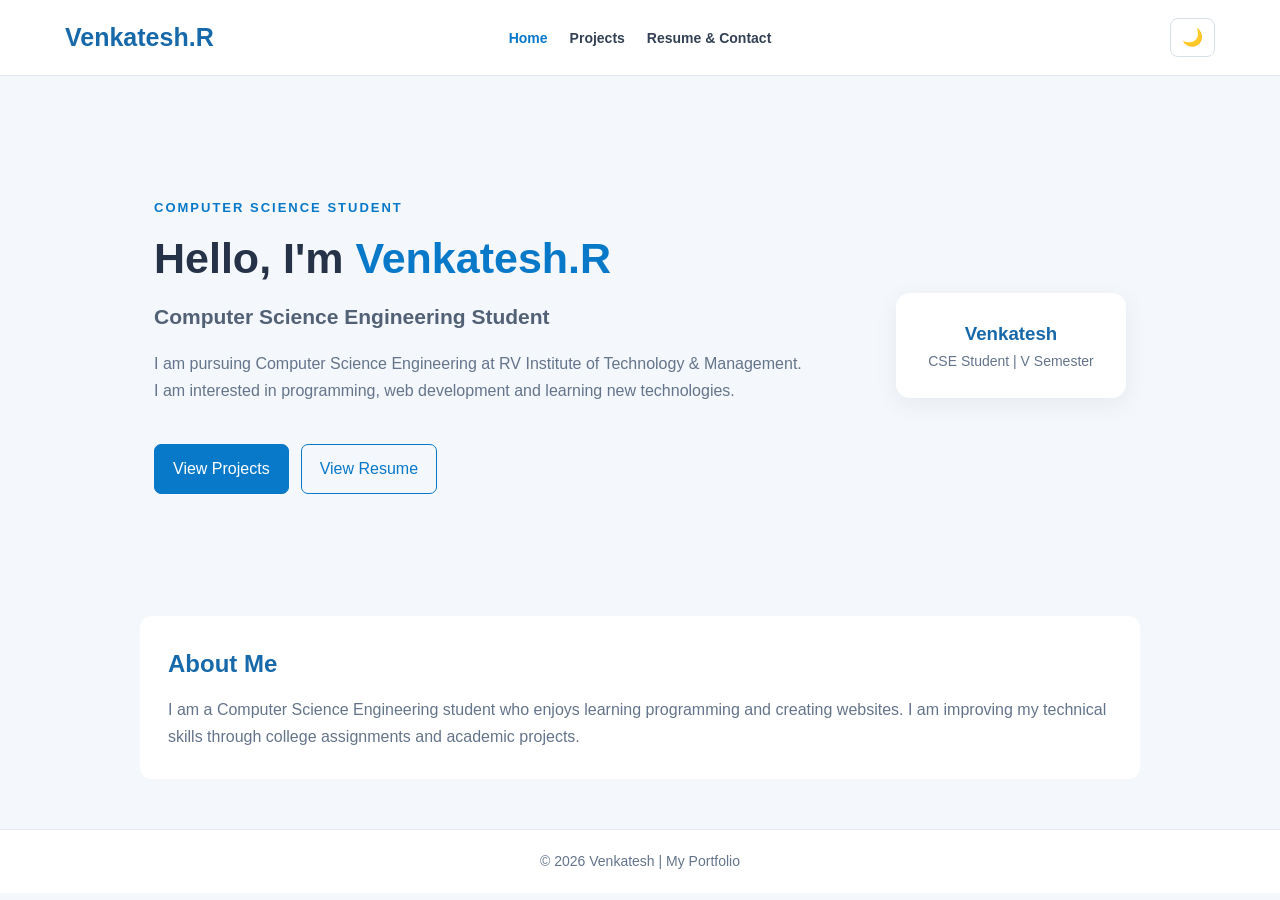
==== index.html @ 55d4e9d5 "Add files via upload" ====
<!DOCTYPE html>
<html lang="en">
<head>
    <meta charset="UTF-8">
    <meta name="viewport" content="width=device-width, initial-scale=1.0">
    <title>Venkatesh.R | Home</title>
    <link rel="stylesheet" href="style.css">
</head>
<body>

<header>
    <nav>
        <h2 class="logo">Venkatesh.R</h2>

        <ul class="nav-links">
            <li><a class="active" href="index.html">Home</a></li>
            <li><a href="projects.html">Projects</a></li>
            <li><a href="contact.html">Resume & Contact</a></li>
        </ul>

        <button id="themeBtn" aria-label="Toggle dark mode">🌙</button>
    </nav>
</header>

<main>
    <section class="hero">
        <div class="hero-text">
            <p class="tag">COMPUTER SCIENCE STUDENT</p>

            <h1>Hello, I'm <span>Venkatesh.R</span></h1>

            <h2>Computer Science Engineering Student</h2>

            <p>
                I am pursuing Computer Science Engineering at
                RV Institute of Technology & Management.
                I am interested in programming, web development
                and learning new technologies.
            </p>

            <div class="buttons">
                <a href="projects.html" class="btn">View Projects</a>
                <a href="contact.html" class="btn outline">View Resume</a>
            </div>
        </div>

        <div class="profile-box">
            <img src="profile.jpg"
                 alt="Venkatesh profile photo"
                 onerror="this.style.display='none'">

            <h3>Venkatesh</h3>
            <p>CSE Student | V Semester</p>
        </div>
    </section>

    <section class="about">
        <h2>About Me</h2>

        <p>
            I am a Computer Science Engineering student who enjoys
            learning programming and creating websites. I am improving
            my technical skills through college assignments and
            academic projects.
        </p>
    </section>
</main>

<footer>
    <p>&copy; 2026 Venkatesh | My Portfolio</p>
</footer>

<script src="script.js"></script>
</body>
</html>
---- style.css ----
/* General settings */

* {
    margin: 0;
    padding: 0;
    box-sizing: border-box;
}

html {
    scroll-behavior: smooth;
}

body {
    font-family: Arial, Helvetica, sans-serif;
    background: #f4f7fb;
    color: #263247;
    line-height: 1.7;
}

/* Navigation */

header {
    background: white;
    border-bottom: 1px solid #e5eaf2;
    padding: 16px 5%;
}

nav {
    max-width: 1150px;
    margin: auto;
    display: grid;
    grid-template-columns: 1fr auto 1fr;
    align-items: center;
    gap: 15px;
}

.logo {
    color: #1769aa;
    font-size: 25px;
    justify-self: start;
}

.nav-links {
    display: flex;
    justify-content: center;
    align-items: center;
    flex-wrap: wrap;
    gap: 22px;
    list-style: none;
}

.nav-links a {
    text-decoration: none;
    color: #344054;
    font-size: 14px;
    font-weight: bold;
}

.nav-links a:hover,
.nav-links a.active {
    color: #0878c9;
}

#themeBtn {
    justify-self: end;
    padding: 8px 11px;
    border: 1px solid #d7e0ea;
    border-radius: 8px;
    background: white;
    cursor: pointer;
    font-size: 17px;
}

/* Home page */

.hero {
    max-width: 1100px;
    min-height: 470px;
    margin: 35px auto;
    padding: 45px 5%;
    display: flex;
    justify-content: space-between;
    align-items: center;
    gap: 40px;
}

.hero-text {
    max-width: 650px;
}

.tag {
    color: #0878c9;
    font-size: 13px;
    font-weight: bold;
    letter-spacing: 2px;
    margin-bottom: 12px;
}

.hero h1 {
    font-size: 43px;
    line-height: 1.3;
    margin-bottom: 12px;
}

.hero h1 span {
    color: #0878c9;
}

.hero h2 {
    font-size: 21px;
    color: #526176;
    margin-bottom: 15px;
}

.hero-text > p:not(.tag) {
    color: #64748b;
}

.profile-box {
    background: white;
    padding: 25px;
    text-align: center;
    border-radius: 14px;
    min-width: 230px;
    box-shadow: 0 6px 25px #1e293b10;
}

.profile-box img {
    width: 145px;
    height: 145px;
    object-fit: cover;
    border-radius: 50%;
    margin-bottom: 12px;
    border: 4px solid #dbeafe;
}

.profile-box h3 {
    color: #1769aa;
}

.profile-box p {
    color: #64748b;
    font-size: 14px;
}

.buttons {
    display: flex;
    flex-wrap: wrap;
    gap: 12px;
    margin-top: 25px;
}

.btn {
    display: inline-block;
    background: #0878c9;
    color: white;
    text-decoration: none;
    padding: 10px 18px;
    border-radius: 7px;
    border: 1px solid #0878c9;
    cursor: pointer;
    margin-top: 15px;
}

.btn:hover {
    background: #075b98;
}

.btn.outline {
    background: transparent;
    color: #0878c9;
}

.about {
    max-width: 1000px;
    margin: 35px auto;
    padding: 28px;
    background: white;
    border-radius: 12px;
}

.about h2 {
    color: #1769aa;
    margin-bottom: 12px;
}

.about p {
    color: #64748b;
}

/* General pages */

.container {
    max-width: 1000px;
    width: 92%;
    margin: 35px auto;
}

.page-heading {
    text-align: center;
    padding: 35px 0;
}

.page-heading h1 {
    font-size: 35px;
    margin-bottom: 8px;
}

.page-heading > p:last-child {
    color: #64748b;
}

/* Skills and project sections */

.section-title {
    text-align: center;
    color: #1769aa;
    margin: 25px 0;
}

.grid {
    display: grid;
    grid-template-columns: repeat(2, minmax(0, 1fr));
    gap: 20px;
    margin-bottom: 35px;
}

.card {
    background: white;
    padding: 25px;
    border: 1px solid #e5eaf2;
    border-radius: 12px;
    margin-bottom: 22px;
    box-shadow: 0 4px 18px #1e293b08;
}

.card h2 {
    color: #1769aa;
    margin-bottom: 18px;
    font-size: 22px;
}

.card h3 {
    color: #1769aa;
    margin-bottom: 8px;
}

.card p {
    color: #64748b;
}

.project-card {
    min-height: 190px;
}

.number {
    display: inline-block;
    color: #0878c9;
    background: #e5f3ff;
    border-radius: 6px;
    padding: 2px 9px;
    margin-bottom: 12px;
    font-weight: bold;
}

.tech {
    margin-top: 12px;
    font-size: 13px;
    font-weight: bold;
}

/* Resume page - centered layout */

.resume-card {
    max-width: 800px;
    margin: 0 auto 25px;
    text-align: center;
}

.resume-card h2 {
    text-align: center;
    border-bottom: 2px solid #0878c9;
    padding-bottom: 10px;
}

.education-item {
    padding: 15px 0;
    text-align: center;
}

.education-item + .education-item {
    border-top: 1px solid #e5eaf2;
}

.resume-skills {
    display: flex;
    flex-wrap: wrap;
    justify-content: center;
    gap: 12px;
    list-style: none;
}

.resume-skills li {
    background: #e5f3ff;
    color: #075b98;
    border-radius: 20px;
    padding: 7px 15px;
    font-size: 14px;
    font-weight: bold;
}

/* Personal details */

.details {
    max-width: 550px;
    margin: 0 auto;
    text-align: left;
}

.details p {
    padding: 8px 0;
    border-bottom: 1px solid #edf0f5;
    overflow-wrap: anywhere;
}

.details a {
    color: #0878c9;
}

.signature {
    margin-top: 18px;
    font-weight: bold;
}

/* Contact section */

.contact-section {
    text-align: center;
}

.contact-section > p {
    margin-bottom: 15px;
}

.email-btn {
    display: inline-block;
    margin: 22px auto 0;
}

/* Footer */

footer {
    background: white;
    border-top: 1px solid #e5eaf2;
    color: #64748b;
    text-align: center;
    padding: 20px;
    margin-top: 50px;
    font-size: 14px;
}

/* Dark mode */

body.dark-mode {
    background: #111827;
    color: #e5e7eb;
}

.dark-mode header,
.dark-mode footer,
.dark-mode .about,
.dark-mode .card,
.dark-mode .profile-box {
    background: #1f2937;
    border-color: #374151;
}

.dark-mode .nav-links a {
    color: #e5e7eb;
}

.dark-mode .nav-links a:hover,
.dark-mode .nav-links a.active {
    color: #7dd3fc;
}

.dark-mode #themeBtn {
    background: #374151;
    color: white;
    border-color: #4b5563;
}

.dark-mode .hero h2 {
    color: #cbd5e1;
}

.dark-mode .hero-text > p:not(.tag),
.dark-mode .about p,
.dark-mode .card p,
.dark-mode .profile-box p,
.dark-mode .page-heading > p:last-child {
    color: #cbd5e1;
}

.dark-mode .education-item + .education-item,
.dark-mode .details p {
    border-color: #374151;
}

.dark-mode .details a {
    color: #7dd3fc;
}

.dark-mode .resume-skills li {
    background: #334155;
    color: #bae6fd;
}

.dark-mode .btn.outline {
    color: #7dd3fc;
}

/* Mobile layout */

@media (max-width: 760px) {
    nav {
        grid-template-columns: 1fr auto;
        gap: 15px;
    }

    .logo {
        font-size: 23px;
    }

    .nav-links {
        grid-column: 1 / -1;
        grid-row: 2;
        gap: 12px 18px;
    }

    #themeBtn {
        grid-column: 2;
        grid-row: 1;
    }

    .hero {
        flex-direction: column;
        text-align: center;
        padding: 35px 22px;
        gap: 30px;
    }

    .hero h1 {
        font-size: 34px;
    }

    .hero h2 {
        font-size: 19px;
    }

    .buttons {
        justify-content: center;
    }

    .profile-box {
        width: 100%;
        max-width: 300px;
    }

    .grid {
        grid-template-columns: 1fr;
    }

    .page-heading h1 {
        font-size: 29px;
    }

    .about {
        margin: 25px 15px;
    }

    .resume-card {
        padding: 20px;
    }
}
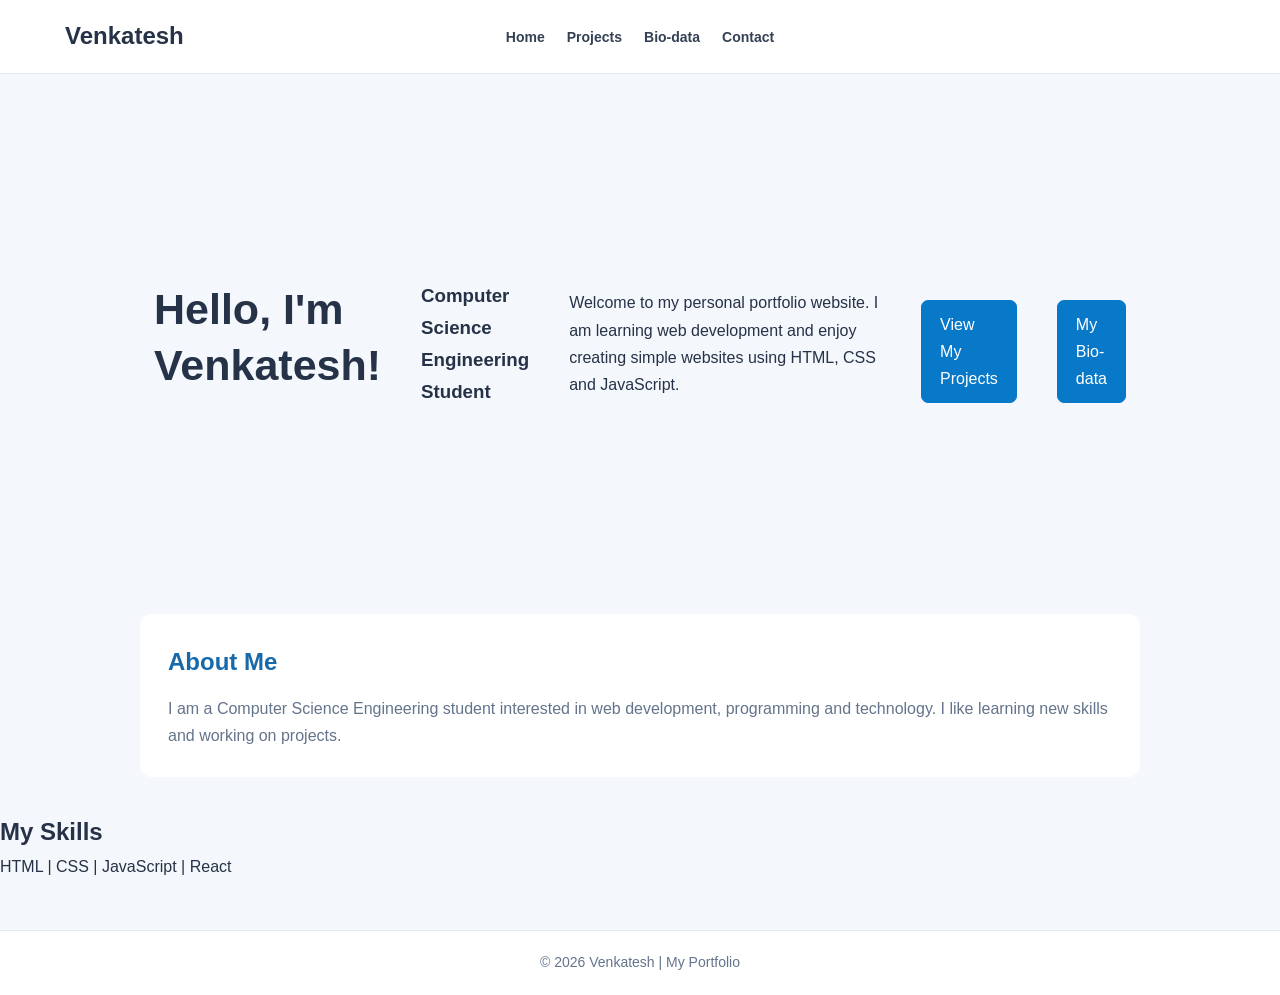
==== commit 5eec0d08: "Update index.html" ====
--- a/index.html
+++ b/index.html
@@ -1,76 +1,58 @@
-
 <!DOCTYPE html>
 <html lang="en">
 <head>
     <meta charset="UTF-8">
     <meta name="viewport" content="width=device-width, initial-scale=1.0">
-    <title>Venkatesh.R | Home</title>
+    <title>Venkatesh - My Portfolio</title>
     <link rel="stylesheet" href="style.css">
 </head>
 <body>
 
-<header>
-    <nav>
-        <h2 class="logo">Venkatesh.R</h2>
+    <header>
+        <nav>
+            <h2>Venkatesh</h2>
 
-        <ul class="nav-links">
-            <li><a class="active" href="index.html">Home</a></li>
-            <li><a href="projects.html">Projects</a></li>
-            <li><a href="contact.html">Resume & Contact</a></li>
-        </ul>
+            <ul class="nav-links">
+                <li><a href="index.html">Home</a></li>
+                <li><a href="projects.html">Projects</a></li>
+                <li><a href="biodata.html">Bio-data</a></li>
+                <li><a href="contact.html">Contact</a></li>
+            </ul>
+        </nav>
+    </header>
 
-        <button id="themeBtn" aria-label="Toggle dark mode">🌙</button>
-    </nav>
-</header>
+    <section class="hero">
+        <h1>Hello, I'm Venkatesh!</h1>
+        <h3>Computer Science Engineering Student</h3>
 
-<main>
-    <section class="hero">
-        <div class="hero-text">
-            <p class="tag">COMPUTER SCIENCE STUDENT</p>
+        <p>
+            Welcome to my personal portfolio website.
+            I am learning web development and enjoy creating
+            simple websites using HTML, CSS and JavaScript.
+        </p>
 
-            <h1>Hello, I'm <span>Venkatesh.R</span></h1>
-
-            <h2>Computer Science Engineering Student</h2>
-
-            <p>
-                I am pursuing Computer Science Engineering at
-                RV Institute of Technology & Management.
-                I am interested in programming, web development
-                and learning new technologies.
-            </p>
-
-            <div class="buttons">
-                <a href="projects.html" class="btn">View Projects</a>
-                <a href="contact.html" class="btn outline">View Resume</a>
-            </div>
-        </div>
-
-        <div class="profile-box">
-            <img src="profile.jpg"
-                 alt="Venkatesh profile photo"
-                 onerror="this.style.display='none'">
-
-            <h3>Venkatesh</h3>
-            <p>CSE Student | V Semester</p>
-        </div>
+        <a href="projects.html" class="btn">View My Projects</a>
+        <a href="biodata.html" class="btn">My Bio-data</a>
     </section>
 
     <section class="about">
         <h2>About Me</h2>
-
         <p>
-            I am a Computer Science Engineering student who enjoys
-            learning programming and creating websites. I am improving
-            my technical skills through college assignments and
-            academic projects.
+            I am a Computer Science Engineering student interested
+            in web development, programming and technology.
+            I like learning new skills and working on projects.
         </p>
     </section>
-</main>
 
-<footer>
-    <p>&copy; 2026 Venkatesh | My Portfolio</p>
-</footer>
+    <section class="skills">
+        <h2>My Skills</h2>
+        <p>HTML | CSS | JavaScript | React</p>
+    </section>
 
-<script src="script.js"></script>
+    <footer>
+        <p>© 2026 Venkatesh | My Portfolio</p>
+    </footer>
+
+    <script src="script.js"></script>
 </body>
 </html>
--- a/style.css
+++ b/style.css
@@ -484,3 +484,6 @@
         padding: 20px;
     }
 }
+20px;
+    }
+}
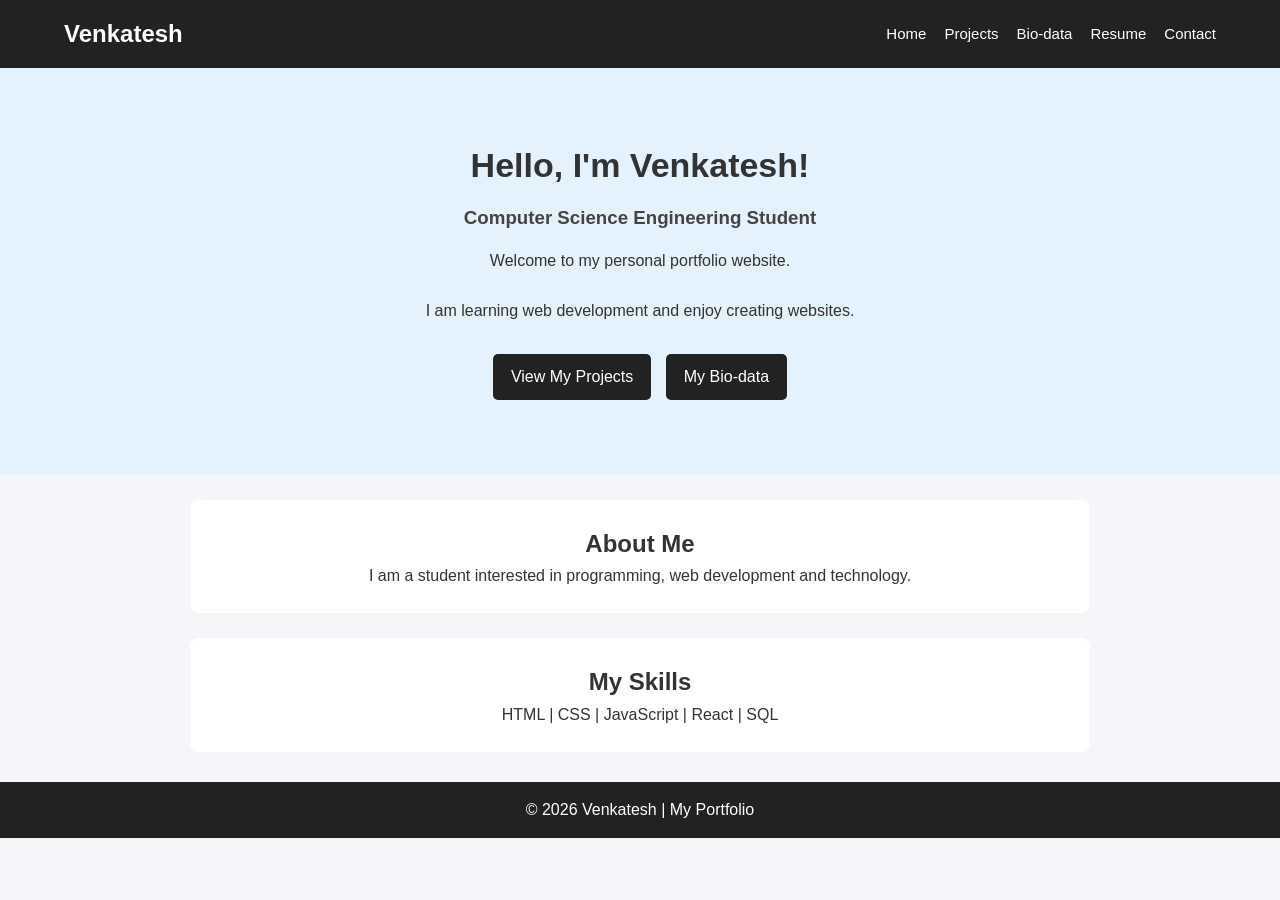
==== commit 582caf4f: "Update index.html" ====
--- a/index.html
+++ b/index.html
@@ -3,56 +3,47 @@
 <head>
     <meta charset="UTF-8">
     <meta name="viewport" content="width=device-width, initial-scale=1.0">
-    <title>Venkatesh - My Portfolio</title>
+    <title>Venkatesh - Portfolio</title>
     <link rel="stylesheet" href="style.css">
 </head>
 <body>
 
-    <header>
-        <nav>
-            <h2>Venkatesh</h2>
+<header>
+    <nav>
+        <h2>Venkatesh</h2>
+        <ul class="nav-links">
+            <li><a href="index.html">Home</a></li>
+            <li><a href="projects.html">Projects</a></li>
+            <li><a href="biodata.html">Bio-data</a></li>
+            <li><a href="resume.html">Resume</a></li>
+            <li><a href="contact.html">Contact</a></li>
+        </ul>
+    </nav>
+</header>
 
-            <ul class="nav-links">
-                <li><a href="index.html">Home</a></li>
-                <li><a href="projects.html">Projects</a></li>
-                <li><a href="biodata.html">Bio-data</a></li>
-                <li><a href="contact.html">Contact</a></li>
-            </ul>
-        </nav>
-    </header>
+<section class="hero">
+    <h1>Hello, I'm Venkatesh!</h1>
+    <h3>Computer Science Engineering Student</h3>
+    <p>Welcome to my personal portfolio website.</p>
+    <p>I am learning web development and enjoy creating websites.</p>
+    <a href="projects.html" class="btn">View My Projects</a>
+    <a href="biodata.html" class="btn">My Bio-data</a>
+</section>
 
-    <section class="hero">
-        <h1>Hello, I'm Venkatesh!</h1>
-        <h3>Computer Science Engineering Student</h3>
+<section class="about">
+    <h2>About Me</h2>
+    <p>I am a student interested in programming, web development and technology.</p>
+</section>
 
-        <p>
-            Welcome to my personal portfolio website.
-            I am learning web development and enjoy creating
-            simple websites using HTML, CSS and JavaScript.
-        </p>
+<section class="skills">
+    <h2>My Skills</h2>
+    <p>HTML | CSS | JavaScript | React | SQL</p>
+</section>
 
-        <a href="projects.html" class="btn">View My Projects</a>
-        <a href="biodata.html" class="btn">My Bio-data</a>
-    </section>
+<footer>
+    <p>© 2026 Venkatesh | My Portfolio</p>
+</footer>
 
-    <section class="about">
-        <h2>About Me</h2>
-        <p>
-            I am a Computer Science Engineering student interested
-            in web development, programming and technology.
-            I like learning new skills and working on projects.
-        </p>
-    </section>
-
-    <section class="skills">
-        <h2>My Skills</h2>
-        <p>HTML | CSS | JavaScript | React</p>
-    </section>
-
-    <footer>
-        <p>© 2026 Venkatesh | My Portfolio</p>
-    </footer>
-
-    <script src="script.js"></script>
+<script src="script.js"></script>
 </body>
 </html>
--- a/style.css
+++ b/style.css
@@ -1,489 +1,230 @@
-
-/* General settings */
-
+/* Common Styles */
 * {
     margin: 0;
     padding: 0;
     box-sizing: border-box;
 }
 
-html {
-    scroll-behavior: smooth;
-}
-
 body {
-    font-family: Arial, Helvetica, sans-serif;
-    background: #f4f7fb;
-    color: #263247;
-    line-height: 1.7;
-}
-
-/* Navigation */
+    font-family: Arial, sans-serif;
+    background-color: #f4f6f9;
+    color: #333;
+    line-height: 1.6;
+}
 
 header {
-    background: white;
-    border-bottom: 1px solid #e5eaf2;
-    padding: 16px 5%;
+    background-color: #222;
+    color: white;
+    padding: 15px 5%;
 }
 
 nav {
-    max-width: 1150px;
-    margin: auto;
-    display: grid;
-    grid-template-columns: 1fr auto 1fr;
-    align-items: center;
-    gap: 15px;
-}
-
-.logo {
-    color: #1769aa;
-    font-size: 25px;
-    justify-self: start;
-}
-
-.nav-links {
-    display: flex;
-    justify-content: center;
-    align-items: center;
-    flex-wrap: wrap;
-    gap: 22px;
-    list-style: none;
-}
-
-.nav-links a {
-    text-decoration: none;
-    color: #344054;
-    font-size: 14px;
-    font-weight: bold;
-}
-
-.nav-links a:hover,
-.nav-links a.active {
-    color: #0878c9;
-}
-
-#themeBtn {
-    justify-self: end;
-    padding: 8px 11px;
-    border: 1px solid #d7e0ea;
-    border-radius: 8px;
-    background: white;
-    cursor: pointer;
-    font-size: 17px;
-}
-
-/* Home page */
-
-.hero {
-    max-width: 1100px;
-    min-height: 470px;
-    margin: 35px auto;
-    padding: 45px 5%;
     display: flex;
     justify-content: space-between;
     align-items: center;
-    gap: 40px;
-}
-
-.hero-text {
-    max-width: 650px;
-}
-
-.tag {
-    color: #0878c9;
-    font-size: 13px;
-    font-weight: bold;
-    letter-spacing: 2px;
-    margin-bottom: 12px;
-}
-
-.hero h1 {
-    font-size: 43px;
-    line-height: 1.3;
-    margin-bottom: 12px;
-}
-
-.hero h1 span {
-    color: #0878c9;
-}
-
-.hero h2 {
-    font-size: 21px;
-    color: #526176;
-    margin-bottom: 15px;
-}
-
-.hero-text > p:not(.tag) {
-    color: #64748b;
-}
-
-.profile-box {
-    background: white;
-    padding: 25px;
-    text-align: center;
-    border-radius: 14px;
-    min-width: 230px;
-    box-shadow: 0 6px 25px #1e293b10;
-}
-
-.profile-box img {
-    width: 145px;
-    height: 145px;
-    object-fit: cover;
-    border-radius: 50%;
-    margin-bottom: 12px;
-    border: 4px solid #dbeafe;
-}
-
-.profile-box h3 {
-    color: #1769aa;
-}
-
-.profile-box p {
-    color: #64748b;
-    font-size: 14px;
-}
-
-.buttons {
+    flex-wrap: wrap;
+    gap: 15px;
+}
+
+nav h2 {
+    font-size: 24px;
+}
+
+.nav-links {
     display: flex;
     flex-wrap: wrap;
-    gap: 12px;
-    margin-top: 25px;
+    gap: 18px;
+    list-style: none;
+}
+
+.nav-links a {
+    color: white;
+    text-decoration: none;
+    font-size: 15px;
+}
+
+.nav-links a:hover {
+    color: #61dafb;
+}
+
+/* Home Page */
+.hero {
+    text-align: center;
+    padding: 70px 20px;
+    background-color: #e3f2fd;
+}
+
+.hero h1 {
+    font-size: 34px;
+    margin-bottom: 10px;
+}
+
+.hero h3 {
+    margin-bottom: 15px;
+    color: #444;
+}
+
+.hero p {
+    max-width: 600px;
+    margin: 15px auto 25px;
 }
 
 .btn {
     display: inline-block;
-    background: #0878c9;
-    color: white;
+    background-color: #222;
+    color: white;
+    padding: 10px 18px;
+    margin: 5px;
+    border-radius: 5px;
     text-decoration: none;
-    padding: 10px 18px;
-    border-radius: 7px;
-    border: 1px solid #0878c9;
-    cursor: pointer;
-    margin-top: 15px;
 }
 
 .btn:hover {
-    background: #075b98;
-}
-
-.btn.outline {
-    background: transparent;
-    color: #0878c9;
-}
-
-.about {
-    max-width: 1000px;
+    background-color: #444;
+}
+
+.about,
+.skills {
+    max-width: 900px;
+    margin: 25px auto;
+    padding: 25px;
+    text-align: center;
+    background-color: white;
+    border-radius: 8px;
+}
+
+/* Projects Page */
+.projects {
+    max-width: 900px;
     margin: 35px auto;
-    padding: 28px;
+    padding: 20px;
+    text-align: center;
+}
+
+.projects h1 {
+    margin-bottom: 25px;
+}
+
+.project-card {
+    background-color: white;
+    padding: 22px;
+    margin: 18px 0;
+    border-radius: 8px;
+    box-shadow: 0 2px 8px rgba(0, 0, 0, 0.08);
+    text-align: left;
+}
+
+.project-card h2 {
+    margin-bottom: 8px;
+}
+
+/* Contact Page */
+.contact {
+    max-width: 700px;
+    margin: 35px auto;
+    padding: 20px;
+    text-align: center;
+}
+
+.contact h1 {
+    margin-bottom: 10px;
+}
+
+.contact-card {
+    background-color: white;
+    padding: 25px;
+    margin-top: 20px;
+    border-radius: 8px;
+    text-align: left;
+    overflow-wrap: anywhere;
+}
+
+.contact-card h3 {
+    margin-top: 12px;
+}
+
+/* Bio-data Page */
+.biodata-card {
+    max-width: 700px;
+    margin: 30px auto;
+    padding: 25px;
     background: white;
-    border-radius: 12px;
-}
-
-.about h2 {
-    color: #1769aa;
-    margin-bottom: 12px;
-}
-
-.about p {
-    color: #64748b;
-}
-
-/* General pages */
-
-.container {
-    max-width: 1000px;
-    width: 92%;
-    margin: 35px auto;
-}
-
-.page-heading {
-    text-align: center;
-    padding: 35px 0;
-}
-
-.page-heading h1 {
-    font-size: 35px;
-    margin-bottom: 8px;
-}
-
-.page-heading > p:last-child {
-    color: #64748b;
-}
-
-/* Skills and project sections */
-
-.section-title {
-    text-align: center;
-    color: #1769aa;
-    margin: 25px 0;
-}
-
-.grid {
-    display: grid;
-    grid-template-columns: repeat(2, minmax(0, 1fr));
-    gap: 20px;
-    margin-bottom: 35px;
-}
-
-.card {
-    background: white;
-    padding: 25px;
-    border: 1px solid #e5eaf2;
-    border-radius: 12px;
-    margin-bottom: 22px;
-    box-shadow: 0 4px 18px #1e293b08;
-}
-
-.card h2 {
-    color: #1769aa;
-    margin-bottom: 18px;
-    font-size: 22px;
-}
-
-.card h3 {
-    color: #1769aa;
-    margin-bottom: 8px;
-}
-
-.card p {
-    color: #64748b;
-}
-
-.project-card {
-    min-height: 190px;
-}
-
-.number {
-    display: inline-block;
-    color: #0878c9;
-    background: #e5f3ff;
-    border-radius: 6px;
-    padding: 2px 9px;
-    margin-bottom: 12px;
+    border-radius: 10px;
+    box-shadow: 0 2px 10px rgba(0, 0, 0, 0.1);
+}
+
+.biodata-profile {
+    text-align: center;
+    margin-bottom: 20px;
+}
+
+.biodata-table {
+    width: 100%;
+    border-collapse: collapse;
+}
+
+.biodata-table td {
+    padding: 12px;
+    border-bottom: 1px solid #ddd;
+    overflow-wrap: anywhere;
+}
+
+.biodata-table td:first-child {
     font-weight: bold;
-}
-
-.tech {
-    margin-top: 12px;
-    font-size: 13px;
-    font-weight: bold;
-}
-
-/* Resume page - centered layout */
-
-.resume-card {
-    max-width: 800px;
-    margin: 0 auto 25px;
-    text-align: center;
-}
-
-.resume-card h2 {
-    text-align: center;
-    border-bottom: 2px solid #0878c9;
-    padding-bottom: 10px;
-}
-
-.education-item {
-    padding: 15px 0;
-    text-align: center;
-}
-
-.education-item + .education-item {
-    border-top: 1px solid #e5eaf2;
-}
-
-.resume-skills {
-    display: flex;
-    flex-wrap: wrap;
-    justify-content: center;
-    gap: 12px;
-    list-style: none;
-}
-
-.resume-skills li {
-    background: #e5f3ff;
-    color: #075b98;
-    border-radius: 20px;
-    padding: 7px 15px;
-    font-size: 14px;
-    font-weight: bold;
-}
-
-/* Personal details */
-
-.details {
-    max-width: 550px;
-    margin: 0 auto;
-    text-align: left;
-}
-
-.details p {
-    padding: 8px 0;
-    border-bottom: 1px solid #edf0f5;
-    overflow-wrap: anywhere;
-}
-
-.details a {
-    color: #0878c9;
-}
-
-.signature {
-    margin-top: 18px;
-    font-weight: bold;
-}
-
-/* Contact section */
-
-.contact-section {
-    text-align: center;
-}
-
-.contact-section > p {
-    margin-bottom: 15px;
-}
-
-.email-btn {
-    display: inline-block;
-    margin: 22px auto 0;
+    width: 40%;
 }
 
 /* Footer */
-
 footer {
-    background: white;
-    border-top: 1px solid #e5eaf2;
-    color: #64748b;
-    text-align: center;
-    padding: 20px;
-    margin-top: 50px;
-    font-size: 14px;
-}
-
-/* Dark mode */
-
-body.dark-mode {
-    background: #111827;
-    color: #e5e7eb;
-}
-
-.dark-mode header,
-.dark-mode footer,
-.dark-mode .about,
-.dark-mode .card,
-.dark-mode .profile-box {
-    background: #1f2937;
-    border-color: #374151;
-}
-
-.dark-mode .nav-links a {
-    color: #e5e7eb;
-}
-
-.dark-mode .nav-links a:hover,
-.dark-mode .nav-links a.active {
-    color: #7dd3fc;
-}
-
-.dark-mode #themeBtn {
-    background: #374151;
-    color: white;
-    border-color: #4b5563;
-}
-
-.dark-mode .hero h2 {
-    color: #cbd5e1;
-}
-
-.dark-mode .hero-text > p:not(.tag),
-.dark-mode .about p,
-.dark-mode .card p,
-.dark-mode .profile-box p,
-.dark-mode .page-heading > p:last-child {
-    color: #cbd5e1;
-}
-
-.dark-mode .education-item + .education-item,
-.dark-mode .details p {
-    border-color: #374151;
-}
-
-.dark-mode .details a {
-    color: #7dd3fc;
-}
-
-.dark-mode .resume-skills li {
-    background: #334155;
-    color: #bae6fd;
-}
-
-.dark-mode .btn.outline {
-    color: #7dd3fc;
-}
-
-/* Mobile layout */
-
-@media (max-width: 760px) {
+    background-color: #222;
+    color: white;
+    text-align: center;
+    padding: 15px;
+    margin-top: 30px;
+}
+
+/* Mobile Responsive */
+@media (max-width: 600px) {
+    header {
+        padding: 15px;
+    }
+
     nav {
-        grid-template-columns: 1fr auto;
-        gap: 15px;
-    }
-
-    .logo {
-        font-size: 23px;
+        flex-direction: column;
+        align-items: center;
     }
 
     .nav-links {
-        grid-column: 1 / -1;
-        grid-row: 2;
-        gap: 12px 18px;
-    }
-
-    #themeBtn {
-        grid-column: 2;
-        grid-row: 1;
+        justify-content: center;
+        gap: 10px 15px;
     }
 
     .hero {
-        flex-direction: column;
-        text-align: center;
-        padding: 35px 22px;
-        gap: 30px;
+        padding: 45px 15px;
     }
 
     .hero h1 {
-        font-size: 34px;
-    }
-
-    .hero h2 {
-        font-size: 19px;
-    }
-
-    .buttons {
-        justify-content: center;
-    }
-
-    .profile-box {
-        width: 100%;
-        max-width: 300px;
-    }
-
-    .grid {
-        grid-template-columns: 1fr;
-    }
-
-    .page-heading h1 {
-        font-size: 29px;
-    }
-
-    .about {
-        margin: 25px 15px;
-    }
-
-    .resume-card {
+        font-size: 27px;
+    }
+
+    .about,
+    .skills {
+        margin: 15px;
         padding: 20px;
     }
-}
-20px;
-    }
-}
+
+    .projects,
+    .contact {
+        margin: 20px auto;
+        padding: 15px;
+    }
+
+    .biodata-card {
+        margin: 15px;
+        padding: 15px;
+    }
+
+    .biodata-table td {
+        padding: 9px 5px;
+    }
+}
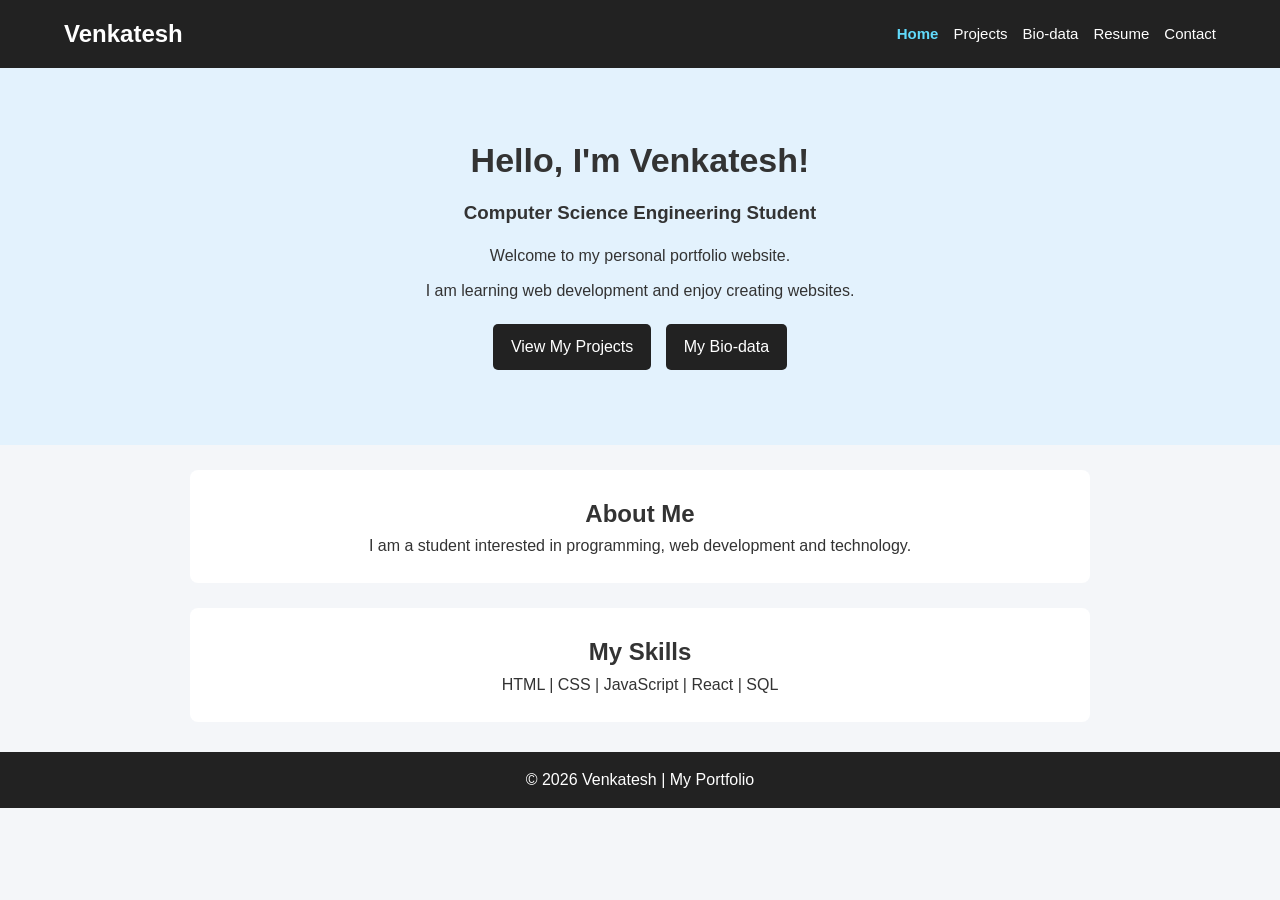
==== commit cff00e2f: "Update portfolio HTML structure and title" ====
--- a/index.html
+++ b/index.html
@@ -3,7 +3,7 @@
 <head>
     <meta charset="UTF-8">
     <meta name="viewport" content="width=device-width, initial-scale=1.0">
-    <title>Venkatesh - Portfolio</title>
+    <title>Portfolio</title>
     <link rel="stylesheet" href="style.css">
 </head>
 <body>
--- a/style.css
+++ b/style.css
@@ -1,23 +1,21 @@
-/* Common Styles */
+/* Basic Settings */
 * {
     margin: 0;
     padding: 0;
     box-sizing: border-box;
 }
-
 body {
     font-family: Arial, sans-serif;
-    background-color: #f4f6f9;
+    background: #f4f6f9;
     color: #333;
     line-height: 1.6;
 }
-
+/* Navigation */
 header {
-    background-color: #222;
+    background: #222;
     color: white;
     padding: 15px 5%;
 }
-
 nav {
     display: flex;
     justify-content: space-between;
@@ -25,99 +23,98 @@
     flex-wrap: wrap;
     gap: 15px;
 }
-
 nav h2 {
     font-size: 24px;
 }
-
 .nav-links {
     display: flex;
     flex-wrap: wrap;
-    gap: 18px;
+    justify-content: center;
+    gap: 15px;
     list-style: none;
 }
-
 .nav-links a {
     color: white;
     text-decoration: none;
     font-size: 15px;
 }
-
 .nav-links a:hover {
     color: #61dafb;
 }
-
 /* Home Page */
 .hero {
     text-align: center;
-    padding: 70px 20px;
-    background-color: #e3f2fd;
+    padding: 65px 20px;
+    background: #e3f2fd;
 }
-
 .hero h1 {
     font-size: 34px;
     margin-bottom: 10px;
 }
-
 .hero h3 {
     margin-bottom: 15px;
-    color: #444;
 }
-
 .hero p {
     max-width: 600px;
-    margin: 15px auto 25px;
+    margin: 10px auto;
 }
-
 .btn {
     display: inline-block;
-    background-color: #222;
+    background: #222;
     color: white;
+    text-decoration: none;
     padding: 10px 18px;
-    margin: 5px;
+    margin: 10px 5px;
     border-radius: 5px;
-    text-decoration: none;
 }
-
 .btn:hover {
-    background-color: #444;
+    background: #444;
 }
-
 .about,
 .skills {
     max-width: 900px;
     margin: 25px auto;
     padding: 25px;
     text-align: center;
-    background-color: white;
+    background: white;
     border-radius: 8px;
 }
-
-/* Projects Page */
+/* Projects, Resume and Bio-data */
 .projects {
     max-width: 900px;
     margin: 35px auto;
     padding: 20px;
     text-align: center;
 }
-
 .projects h1 {
     margin-bottom: 25px;
 }
-
-.project-card {
-    background-color: white;
+.project-card,
+.biodata-card {
+    background: white;
     padding: 22px;
     margin: 18px 0;
     border-radius: 8px;
     box-shadow: 0 2px 8px rgba(0, 0, 0, 0.08);
     text-align: left;
 }
-
 .project-card h2 {
     margin-bottom: 8px;
 }
-
+/* Bio-data Table */
+.biodata-table {
+    width: 100%;
+    border-collapse: collapse;
+}
+.biodata-table td {
+    padding: 12px;
+    border-bottom: 1px solid #ddd;
+    overflow-wrap: anywhere;
+}
+.biodata-table td:first-child {
+    font-weight: bold;
+    width: 40%;
+}
 /* Contact Page */
 .contact {
     max-width: 700px;
@@ -125,105 +122,68 @@
     padding: 20px;
     text-align: center;
 }
-
 .contact h1 {
     margin-bottom: 10px;
 }
-
 .contact-card {
-    background-color: white;
+    background: white;
     padding: 25px;
     margin-top: 20px;
     border-radius: 8px;
     text-align: left;
     overflow-wrap: anywhere;
 }
-
 .contact-card h3 {
     margin-top: 12px;
 }
-
-/* Bio-data Page */
-.biodata-card {
-    max-width: 700px;
-    margin: 30px auto;
-    padding: 25px;
-    background: white;
-    border-radius: 10px;
-    box-shadow: 0 2px 10px rgba(0, 0, 0, 0.1);
+.contact-card a {
+    color: #1565c0;
+    text-decoration: none;
 }
-
-.biodata-profile {
-    text-align: center;
-    margin-bottom: 20px;
+.contact-card a:hover {
+    text-decoration: underline;
 }
-
-.biodata-table {
-    width: 100%;
-    border-collapse: collapse;
-}
-
-.biodata-table td {
-    padding: 12px;
-    border-bottom: 1px solid #ddd;
-    overflow-wrap: anywhere;
-}
-
-.biodata-table td:first-child {
-    font-weight: bold;
-    width: 40%;
-}
-
 /* Footer */
 footer {
-    background-color: #222;
+    background: #222;
     color: white;
     text-align: center;
     padding: 15px;
     margin-top: 30px;
 }
-
-/* Mobile Responsive */
+/* Mobile Layout */
 @media (max-width: 600px) {
     header {
         padding: 15px;
     }
-
     nav {
         flex-direction: column;
         align-items: center;
     }
-
     .nav-links {
-        justify-content: center;
-        gap: 10px 15px;
+        gap: 10px 14px;
     }
-
     .hero {
         padding: 45px 15px;
     }
-
     .hero h1 {
         font-size: 27px;
     }
-
     .about,
     .skills {
         margin: 15px;
         padding: 20px;
     }
-
     .projects,
     .contact {
         margin: 20px auto;
         padding: 15px;
     }
-
+    .project-card,
+    .contact-card,
     .biodata-card {
-        margin: 15px;
-        padding: 15px;
+        padding: 16px;
     }
-
     .biodata-table td {
         padding: 9px 5px;
     }
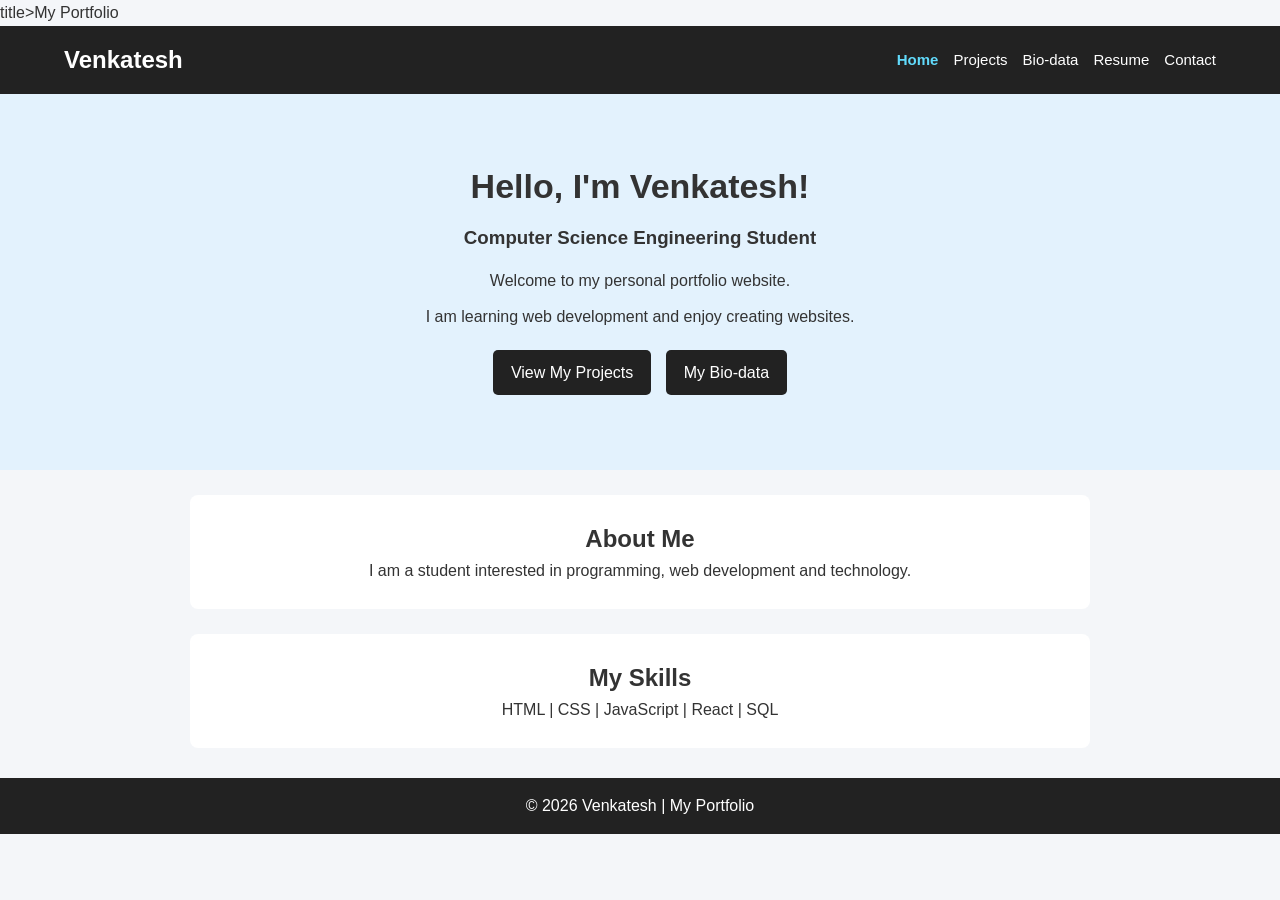
==== commit 9970e184: "Update index.html" ====
--- a/index.html
+++ b/index.html
@@ -3,7 +3,7 @@
 <head>
     <meta charset="UTF-8">
     <meta name="viewport" content="width=device-width, initial-scale=1.0">
-    <title>Portfolio</title>
+    title>My Portfolio</title>
     <link rel="stylesheet" href="style.css">
 </head>
 <body>
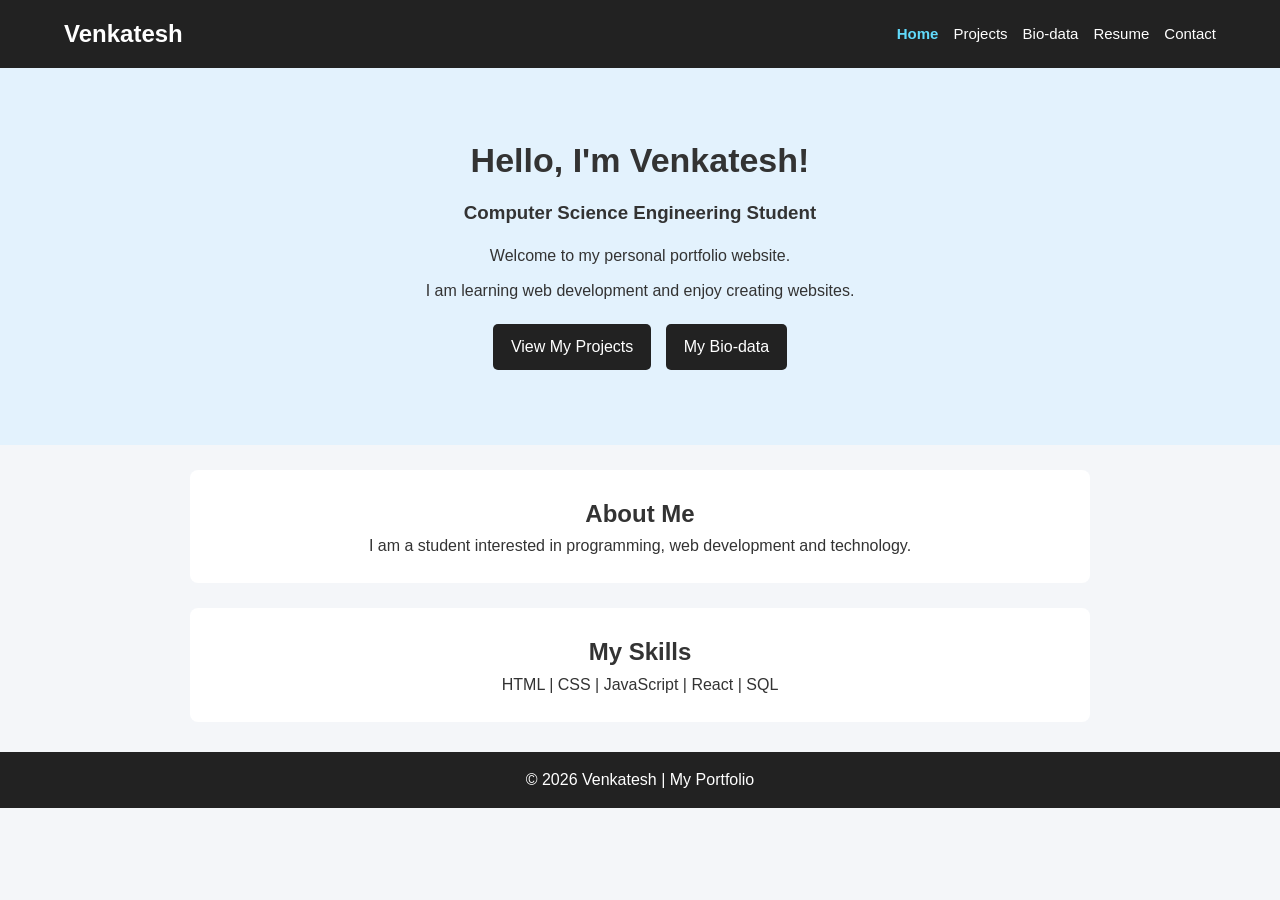
==== commit fe851d05: "Fix HTML formatting and structure" ====
--- a/index.html
+++ b/index.html
@@ -3,7 +3,7 @@
 <head>
     <meta charset="UTF-8">
     <meta name="viewport" content="width=device-width, initial-scale=1.0">
-    title>My Portfolio</title>
+    <title>My Portfolio</title>
     <link rel="stylesheet" href="style.css">
 </head>
 <body>
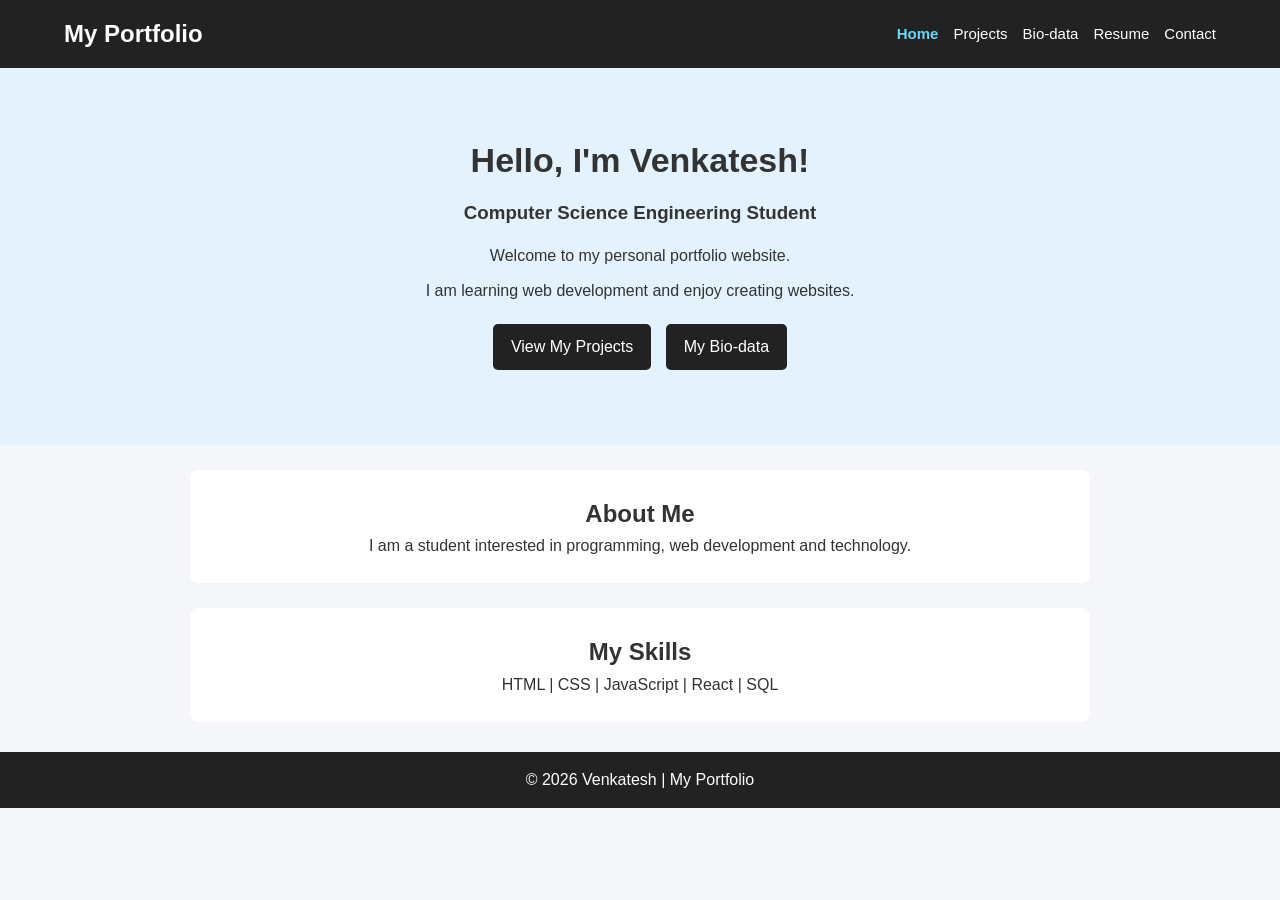
==== commit ab54a510: "Update index.html" ====
--- a/index.html
+++ b/index.html
@@ -3,14 +3,14 @@
 <head>
     <meta charset="UTF-8">
     <meta name="viewport" content="width=device-width, initial-scale=1.0">
-    <title>My Portfolio</title>
+    <title> My Portfolio</title>
     <link rel="stylesheet" href="style.css">
 </head>
 <body>
 
 <header>
     <nav>
-        <h2>Venkatesh</h2>
+        <h2>My Portfolio</h2>
         <ul class="nav-links">
             <li><a href="index.html">Home</a></li>
             <li><a href="projects.html">Projects</a></li>
